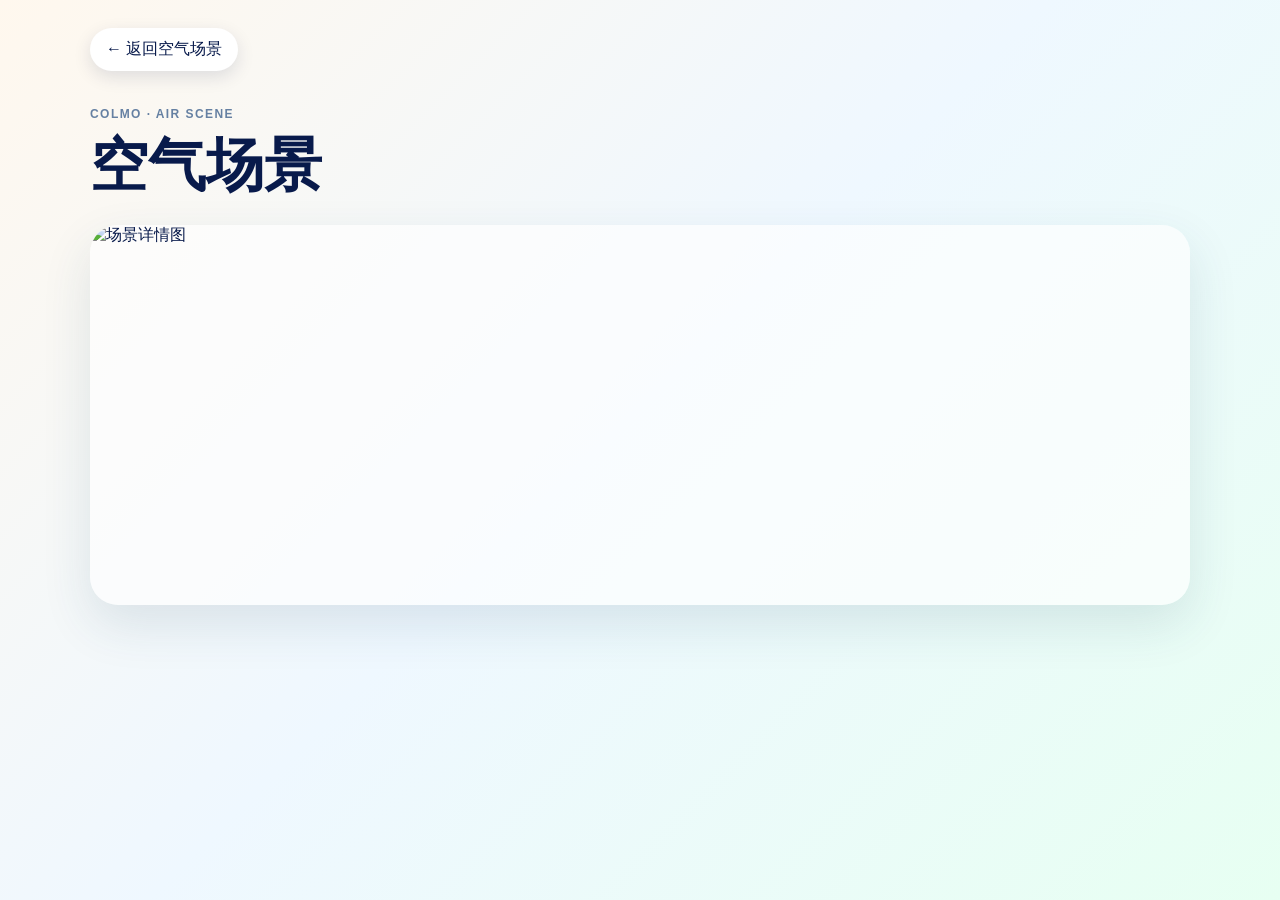
==== scene.html @ a1ff842d "feat: add interactive air scenarios page" ====
<!doctype html>
<html lang="zh-CN">
  <head>
    <meta charset="UTF-8" />
    <meta name="viewport" content="width=device-width, initial-scale=1.0" />
    <title>场景详情 | COLMO</title>
    <link rel="stylesheet" href="styles.css" />
  </head>
  <body class="detail-page">
    <main class="scene-detail">
      <a class="back-button" href="index.html" aria-label="返回空气场景主页">← 返回空气场景</a>
      <section class="detail-content">
        <p class="eyebrow">COLMO · AIR SCENE</p>
        <h1 id="scene-title">空气场景</h1>
        <div class="scene-image-frame">
          <img id="scene-image" alt="场景详情图" hidden />
        </div>
      </section>
    </main>
    <script src="app.js"></script>
  </body>
</html>
---- styles.css ----
:root {
  color: #081a4b;
  background: #fffdfa;
  font-family: "Noto Sans SC", "PingFang SC", "Microsoft YaHei", sans-serif;
}

* { box-sizing: border-box; }

body { margin: 0; min-width: 320px; }

.air-home { padding: 14px 20px 20px; }

.scene-board {
  position: relative;
  width: min(100%, 1672px);
  margin: 0 auto;
  overflow: hidden;
  border-radius: 20px;
  box-shadow: 0 15px 50px rgba(34, 68, 104, .12);
}

.scene-reference { display: block; width: 100%; height: auto; }

.scene-hotspots { position: absolute; inset: 0; }

.scene-card {
  position: absolute;
  display: block;
  appearance: none;
  padding: 0;
  border: 3px solid transparent;
  border-radius: clamp(9px, 1.25vw, 20px);
  background: transparent;
  cursor: pointer;
  transition: background .2s ease, border-color .2s ease, box-shadow .2s ease, transform .2s ease;
}

.scene-card:hover,
.scene-card:focus-visible {
  border-color: rgba(7, 47, 127, .9);
  background: rgba(255, 255, 255, .20);
  box-shadow: 0 0 0 4px rgba(255, 255, 255, .45), 0 8px 20px rgba(8, 26, 75, .2);
  outline: none;
  transform: translateY(-2px);
}

.scene-card.is-visited {
  border-color: #a73c20;
  background: rgba(255, 232, 133, .42);
  box-shadow: inset 0 0 0 2px rgba(255, 255, 255, .82), 0 8px 18px rgba(139, 54, 27, .2);
}

.hint { margin: 12px auto 0; text-align: center; color: #68738b; font-size: 14px; }

.detail-page { min-height: 100vh; background: linear-gradient(135deg, #fff8ee, #eff8ff 48%, #e7fff2); }
.scene-detail { width: min(1100px, calc(100% - 40px)); margin: 0 auto; padding: 28px 0 60px; }
.back-button { display: inline-flex; align-items: center; padding: 11px 16px; border-radius: 999px; background: #fff; color: #081a4b; text-decoration: none; box-shadow: 0 6px 18px rgba(8, 26, 75, .12); }
.detail-content { margin-top: 36px; }
.eyebrow { margin: 0 0 6px; color: #6580a2; letter-spacing: .12em; font-size: 12px; font-weight: 700; }
h1 { margin: 0 0 20px; font-family: "Songti SC", "STSong", serif; font-size: clamp(32px, 5vw, 58px); }
.scene-image-frame { min-height: 380px; overflow: hidden; border-radius: 28px; background: rgba(255,255,255,.66); box-shadow: 0 20px 50px rgba(29, 78, 101, .12); }
.scene-image-frame img { display: block; width: 100%; height: auto; }

@media (max-width: 680px) {
  .air-home { padding: 8px; }
  .scene-card { border-width: 2px; }
  .hint { font-size: 12px; }
  .scene-detail { width: min(100% - 24px, 1100px); padding-top: 16px; }
  .scene-image-frame { min-height: 280px; border-radius: 18px; }
}
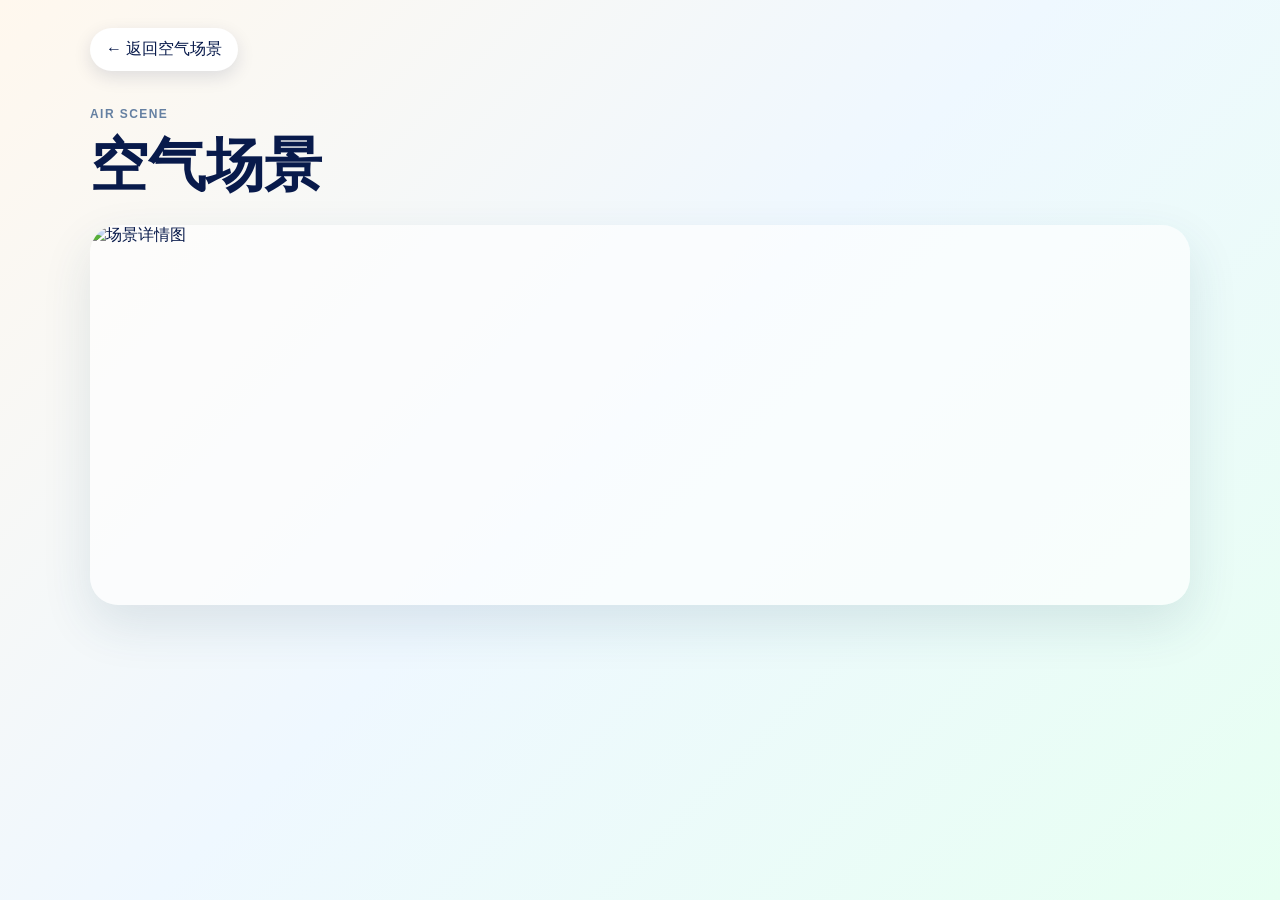
==== commit 1c64a0a3: "chore: remove brand references" ====
--- a/scene.html
+++ b/scene.html
@@ -3,14 +3,14 @@
   <head>
     <meta charset="UTF-8" />
     <meta name="viewport" content="width=device-width, initial-scale=1.0" />
-    <title>场景详情 | COLMO</title>
+    <title>场景详情</title>
     <link rel="stylesheet" href="styles.css" />
   </head>
   <body class="detail-page">
     <main class="scene-detail">
       <a class="back-button" href="index.html" aria-label="返回空气场景主页">← 返回空气场景</a>
       <section class="detail-content">
-        <p class="eyebrow">COLMO · AIR SCENE</p>
+        <p class="eyebrow">AIR SCENE</p>
         <h1 id="scene-title">空气场景</h1>
         <div class="scene-image-frame">
           <img id="scene-image" alt="场景详情图" hidden />
--- a/styles.css
+++ b/styles.css
@@ -8,46 +8,127 @@
 
 body { margin: 0; min-width: 320px; }
 
+.main-nav { display: flex; justify-content: center; gap: 10px; padding: 14px 20px 0; }
+.nav-link { padding: 9px 18px; border: 1px solid #d8e2ed; border-radius: 999px; background: #fff; color: #496078; font-size: 14px; font-weight: 700; text-decoration: none; transition: .2s ease; }
+.nav-link:hover, .nav-link:focus-visible { border-color: #0d5f9c; color: #0d5f9c; outline: none; }
+.nav-link.is-active { border-color: #112c68; background: #112c68; color: #fff; box-shadow: 0 5px 12px rgba(17,44,104,.18); }
 .air-home { padding: 14px 20px 20px; }
 
 .scene-board {
   position: relative;
-  width: min(100%, 1672px);
+  width: min(80%, 1340px);
   margin: 0 auto;
-  overflow: hidden;
-  border-radius: 20px;
   box-shadow: 0 15px 50px rgba(34, 68, 104, .12);
 }
 
-.scene-reference { display: block; width: 100%; height: auto; }
+.scene-reference { display: block; width: 100%; height: auto; border-radius: 20px; }
 
 .scene-hotspots { position: absolute; inset: 0; }
 
 .scene-card {
   position: absolute;
   display: block;
+  overflow: visible;
   appearance: none;
   padding: 0;
-  border: 3px solid transparent;
+  border: 0;
   border-radius: clamp(9px, 1.25vw, 20px);
   background: transparent;
   cursor: pointer;
-  transition: background .2s ease, border-color .2s ease, box-shadow .2s ease, transform .2s ease;
+  transition: background .2s ease, box-shadow .2s ease, transform .2s ease;
+}
+
+.scene-card::after {
+  position: absolute;
+  inset: clamp(3px, .42vw, 7px);
+  border: 3px solid transparent;
+  border-radius: clamp(8px, 1vw, 16px);
+  content: "";
+  pointer-events: none;
+  transition: border-color .2s ease, box-shadow .2s ease;
+}
+
+.scene-card::before {
+  position: absolute;
+  inset: clamp(3px, .42vw, 7px);
+  border-radius: clamp(8px, 1vw, 16px);
+  background: transparent;
+  content: "";
+  pointer-events: none;
+  transition: background .2s ease;
 }
 
 .scene-card:hover,
 .scene-card:focus-visible {
-  border-color: rgba(7, 47, 127, .9);
-  background: rgba(255, 255, 255, .20);
-  box-shadow: 0 0 0 4px rgba(255, 255, 255, .45), 0 8px 20px rgba(8, 26, 75, .2);
+  z-index: 100;
+  background: transparent;
+  box-shadow: 0 8px 20px rgba(8, 26, 75, .2);
   outline: none;
   transform: translateY(-2px);
 }
 
+.scene-card:hover::after,
+.scene-card:focus-visible::after {
+  border-color: rgba(7, 47, 127, .9);
+  box-shadow: 0 0 0 3px rgba(255, 255, 255, .45);
+}
+
+.scene-card:hover::before,
+.scene-card:focus-visible::before {
+  background: rgba(255, 255, 255, .20);
+}
+
 .scene-card.is-visited {
+  background: transparent;
+  box-shadow: 0 8px 18px rgba(139, 54, 27, .2);
+}
+
+.scene-card.is-visited::after {
   border-color: #a73c20;
+  box-shadow: inset 0 0 0 2px rgba(255, 255, 255, .82);
+}
+
+.scene-card.is-visited::before {
   background: rgba(255, 232, 133, .42);
-  box-shadow: inset 0 0 0 2px rgba(255, 255, 255, .82), 0 8px 18px rgba(139, 54, 27, .2);
+}
+
+.scene-tooltip {
+  position: absolute;
+  z-index: 10;
+  left: 50%;
+  top: calc(100% + 9px);
+  width: min(270px, 62vw);
+  padding: 11px 14px;
+  border-radius: 12px;
+  background: rgba(8, 26, 75, .94);
+  color: #fff;
+  font-family: "Noto Sans SC", "PingFang SC", "Microsoft YaHei", sans-serif;
+  font-size: clamp(12px, 1.1vw, 16px);
+  font-weight: 600;
+  line-height: 1.45;
+  text-align: left;
+  white-space: normal;
+  opacity: 0;
+  pointer-events: none;
+  transform: translate(-50%, -5px);
+  transition: opacity .18s ease, transform .18s ease;
+}
+
+.scene-tooltip::before {
+  position: absolute;
+  top: -6px;
+  left: 50%;
+  width: 12px;
+  height: 12px;
+  background: rgba(8, 26, 75, .94);
+  content: "";
+  transform: translateX(-50%) rotate(45deg);
+}
+
+.scene-card:hover .scene-tooltip,
+.scene-card:focus-visible .scene-tooltip {
+  opacity: 1;
+  transform: translate(-50%, 0);
 }
 
 .hint { margin: 12px auto 0; text-align: center; color: #68738b; font-size: 14px; }
@@ -63,6 +144,7 @@
 
 @media (max-width: 680px) {
   .air-home { padding: 8px; }
+  .scene-board { width: 100%; }
   .scene-card { border-width: 2px; }
   .hint { font-size: 12px; }
   .scene-detail { width: min(100% - 24px, 1100px); padding-top: 16px; }
